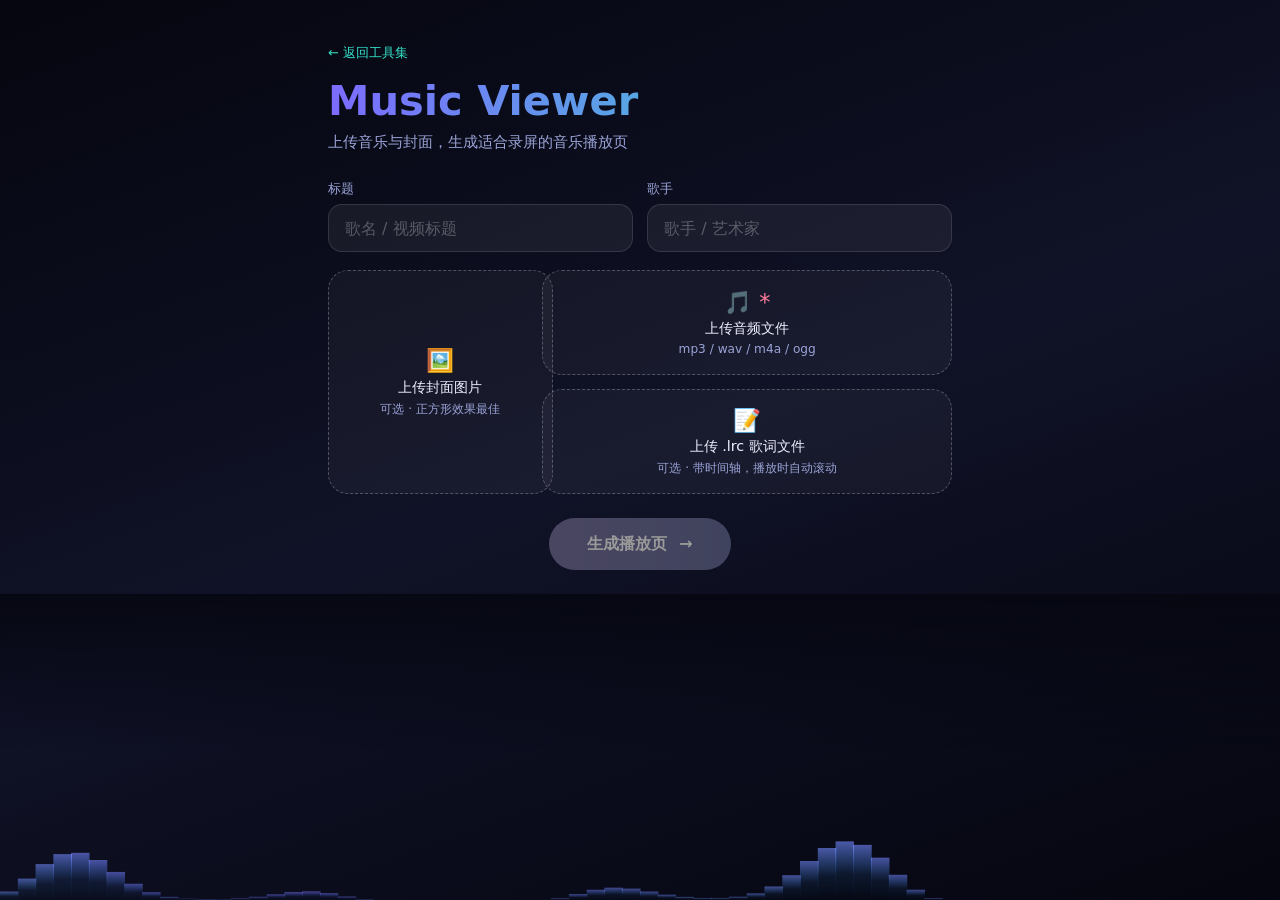
==== music-viewer/index.html @ 3f21be1d "feat: init static tool collection with music viewer player - Add README for pure-frontend tools proj" ====
<!DOCTYPE html>
<html lang="zh-CN">
<head>
<meta charset="UTF-8">
<meta name="viewport" content="width=device-width, initial-scale=1, viewport-fit=cover">
<meta name="theme-color" content="#05060f">
<title>Music Viewer · 音乐可视播放器</title>
<link rel="icon" href="data:image/svg+xml,<svg xmlns='http://www.w3.org/2000/svg' viewBox='0 0 100 100'><circle cx='50' cy='50' r='46' fill='%23131313'/><circle cx='50' cy='50' r='20' fill='%237c6bff'/><text x='50' y='62' font-size='34' text-anchor='middle' fill='white'>♪</text></svg>">
<link rel="stylesheet" href="style.css">
</head>
<body>

  <section id="setupView" class="view active">
    <canvas id="auroraSetup" class="aurora" aria-hidden="true"></canvas>

    <div class="view-body">
      <header class="view-header">
        <p class="crumb"><a href="../index.html">← 返回工具集</a></p>
        <h1>Music Viewer</h1>
        <p class="sub">上传音乐与封面，生成适合录屏的音乐播放页</p>
      </header>

      <form id="setupForm" class="setup-form" novalidate>
        <div class="field-grid">
          <label class="field required">
            <span class="field-label">标题</span>
            <input id="titleInput" type="text" placeholder="歌名 / 视频标题" autocomplete="off" spellcheck="false">
          </label>
          <label class="field required">
            <span class="field-label">歌手</span>
            <input id="artistInput" type="text" placeholder="歌手 / 艺术家" autocomplete="off" spellcheck="false">
          </label>
        </div>

        <div class="upload-grid">
          <button type="button" id="coverBtn" class="dropzone cover-zone">
            <img id="coverPreview" alt="">
            <span class="dz-hint">
              <span class="dz-ico">🖼️</span>
              <span>上传封面图片</span>
              <span class="dz-opt">可选 · 正方形效果最佳</span>
            </span>
          </button>

          <div class="file-stack">
            <button type="button" id="audioBtn" class="dropzone required-zone">
              <span id="audioLabel" class="dz-hint">
                <span class="dz-ico">🎵</span>
                <span>上传音频文件</span>
                <span class="dz-opt">mp3 / wav / m4a / ogg</span>
              </span>
            </button>
            <button type="button" id="lrcBtn" class="dropzone">
              <span id="lrcLabel" class="dz-hint">
                <span class="dz-ico">📝</span>
                <span>上传 .lrc 歌词文件</span>
                <span class="dz-opt">可选 · 带时间轴，播放时自动滚动</span>
              </span>
            </button>
          </div>
        </div>

        <div class="actions">
          <button type="submit" id="startBtn" class="primary" disabled>
            生成播放页 <span class="arr">→</span>
          </button>
        </div>
      </form>
    </div>

    <input type="file" id="fileCover" accept="image/*" hidden>
    <input type="file" id="fileAudio" accept="audio/*,.mp3,.wav,.m4a,.ogg,.flac" hidden>
    <input type="file" id="fileLrc" accept=".lrc,.txt,text/plain" hidden>
  </section>

  <section id="playerView" class="view">
    <canvas id="auroraCanvas" class="aurora" aria-hidden="true"></canvas>

    <div class="player">
      <div class="player-main">
        <div class="art-panel">
          <div class="disc">
            <div class="disc-rotor">
              <div class="disc-vinyl"></div>
              <div class="disc-label">
                <img id="discCover" alt="album cover">
              </div>
              <div class="disc-hole"></div>
            </div>
            <div class="disc-shine"></div>
          </div>
          <div class="meta">
            <h2 id="displayTitle">歌曲标题</h2>
            <p id="displayArtist">歌手</p>
          </div>
        </div>

        <div class="lyrics-wrap">
          <div class="lyrics-glow"></div>
          <div class="lyrics-scroller" id="lyricsScroller"></div>
        </div>
      </div>

      <div class="controls">
        <div class="timeline-row">
          <span id="timeCur" class="t">0:00</span>
          <input type="range" id="seek" min="0" max="1000" value="0" step="1" aria-label="进度">
          <span id="timeDur" class="t">0:00</span>
        </div>
        <div class="controls-mid">
        <div class="controls-left">
          <button type="button" id="btnEdit" class="cbtn" title="返回编辑">
            <svg viewBox="0 0 24 24"><path d="M3 17.25V21h3.75L17.81 9.94l-3.75-3.75L3 17.25zM20.71 7.04a1 1 0 0 0 0-1.41l-2.34-2.34a1 1 0 0 0-1.41 0l-1.83 1.83 3.75 3.75 1.83-1.83z"/></svg>
          </button>
          <button type="button" id="btnRepeat" class="cbtn" title="循环播放">
            <svg viewBox="0 0 24 24"><path d="M7 7h10v3l4-4-4-4v3H5v6h2V7zm10 10H7v-3l-4 4 4 4v-3h12v-6h-2v4z"/></svg>
          </button>
        </div>

        <button type="button" id="btnPlay" class="play-btn" aria-label="播放/暂停">
          <svg class="ico-play" viewBox="0 0 24 24"><path d="M8 5v14l11-7z"/></svg>
          <svg class="ico-pause" viewBox="0 0 24 24"><path d="M6 19h4V5H6v14zm8-14v14h4V5h-4z"/></svg>
        </button>

        <div class="controls-right">
          <div class="vol">
            <svg viewBox="0 0 24 24"><path d="M3 9v6h4l5 5V4L7 9H3zm13.5 3a4.5 4.5 0 0 0-2.5-4v8a4.5 4.5 0 0 0 2.5-4z"/></svg>
            <input type="range" id="volume" min="0" max="1" step="0.01" value="0.85" aria-label="音量">
          </div>
          <button type="button" id="btnFull" class="cbtn" title="全屏">
            <svg class="ico-in" viewBox="0 0 24 24"><path d="M7 14H5v5h5v-2H7v-3zm-2-4h2V7h3V5H5v5zm12 7h-3v2h5v-5h-2v3zM14 5v2h3v3h2V5h-5z"/></svg>
            <svg class="ico-out" viewBox="0 0 24 24"><path d="M5 16h3v3h2v-5H5v2zm3-8H5v2h5V5H8v3zm6 11h2v-3h3v-2h-5v5zm2-11V5h-2v5h5V8h-3z"/></svg>
          </button>
        </div>
        </div>
      </div>
    </div>
  </section>

  <audio id="audioEl" preload="metadata"></audio>

  <script src="app.js"></script>
</body>
</html>
---- music-viewer/style.css ----
:root {
  --bg-0: #05060f;
  --bg-1: #101227;
  --text: #eef1ff;
  --text-dim: #9aa3d6;
  --accent: #7c6bff;
  --accent-2: #34e0c8;
  --glass: rgba(18, 20, 40, .55);
  --glass-border: rgba(255, 255, 255, .12);
  --radius-lg: 20px;
  --radius-md: 14px;
  --ease: cubic-bezier(.22, .8, .32, 1);
}

* { box-sizing: border-box; margin: 0; padding: 0; }

html, body { height: 100%; }

body {
  font-family: system-ui, -apple-system, "Segoe UI", "PingFang SC",
    "Microsoft YaHei", sans-serif;
  background: linear-gradient(160deg, var(--bg-0), var(--bg-1), var(--bg-0));
  color: var(--text);
  overflow: hidden;
  -webkit-tap-highlight-color: transparent;
}

button { font: inherit; color: inherit; background: none; border: none;
          cursor: pointer; }
input { font: inherit; color: inherit; }

/* ---------- views ---------- */
.view { position: fixed; inset: 0; display: none; background:
  linear-gradient(160deg, var(--bg-0), var(--bg-1), var(--bg-0)); }
.view.active { display: flex; flex-direction: column; }

/* ---------- aurora ---------- */
.aurora {
  position: absolute; left: 0; right: 0; bottom: 0;
  height: clamp(26vh, 34vh, 46vh);
  width: 100%;
  pointer-events: none;
  z-index: 0;
}

/* =========================================================
   SETUP VIEW
   ========================================================= */
.view-body {
  position: relative; z-index: 1;
  flex: 1; min-height: 0;
  overflow-y: auto;
  width: 100%;
  max-width: 720px;
  margin: 0 auto;
  padding: clamp(1.5rem, 5vh, 3.5rem) clamp(1.1rem, 5vw, 3rem) clamp(26vh, 34vh, 46vh);
}

.view-header { margin-bottom: clamp(1.2rem, 3vh, 2rem); }
.crumb { font-size: .8rem; margin-bottom: .9rem; }
.crumb a { color: var(--accent-2); text-decoration: none; }
.view-header h1 { font-size: clamp(1.8rem, 5vw, 2.6rem); font-weight: 800;
  background: linear-gradient(90deg, var(--accent), var(--accent-2));
  -webkit-background-clip: text; background-clip: text; -webkit-text-fill-color: transparent; }
.view-header .sub { margin-top: .4rem; color: var(--text-dim); font-size: .95rem; }

.setup-form { display: flex; flex-direction: column; gap: 1.1rem; }

.field-grid { display: grid; grid-template-columns: 1fr 1fr; gap: .9rem; }
.field { display: flex; flex-direction: column; gap: .4rem; }
.field-label { font-size: .82rem; color: var(--text-dim); }
.field-label.required::after, .required-zone .dz-ico::after { content: " *"; color: #ff7b9c; }
.field input {
  padding: .85em 1em;
  border-radius: var(--radius-md);
  border: 1px solid var(--glass-border);
  background: rgba(255, 255, 255, .06);
  outline: none;
  transition: border-color .2s, box-shadow .2s, background .2s;
}
.field input:focus { border-color: var(--accent);
  box-shadow: 0 0 0 3px rgba(124, 107, 255, .25); background: rgba(255,255,255,.09); }
.field input::placeholder { color: rgba(255, 255, 255, .28); }

.upload-grid { display: grid; grid-template-columns: 200px 1fr; gap: .9rem; align-items: stretch; }
.file-stack { display: flex; flex-direction: column; gap: .9rem; }

.dropzone {
  position: relative;
  display: flex; align-items: center; justify-content: center;
  text-align: center;
  border: 1.5px dashed rgba(255, 255, 255, .25);
  border-radius: var(--radius-lg);
  background: rgba(255, 255, 255, .04);
  transition: border-color .2s, background .2s, transform .15s;
  overflow: hidden;
}
.dropzone:hover { border-color: var(--accent); background: rgba(255, 255, 255, .08); }
.dropzone:active { transform: scale(.99); }
.dropzone.done { border-style: solid; border-color: rgba(52, 224, 200, .55); }

.cover-zone { aspect-ratio: 1; border-radius: var(--radius-lg); padding: .5rem; }
.cover-zone img { width: 100%; height: 100%; object-fit: cover; border-radius: var(--radius-md); display: none; }
.cover-zone .dz-hint { position: absolute; inset: 0; display: flex;
  flex-direction: column; align-items: center; justify-content: center; gap: .25rem; }
.cover-zone.done .dz-hint { display: none; }
.cover-zone.done img { display: block; }

.file-stack .dropzone { padding: 1.1rem 1rem; flex: 1; }
.dz-hint { display: flex; flex-direction: column; gap: .2rem; font-size: .9rem;
  pointer-events: none; }
.dz-ico { font-size: 1.4rem; }
.dz-opt { font-size: .76rem; color: var(--text-dim); }
.dropzone.done .dz-ico { display: none; }

.actions { display: flex; justify-content: center; margin-top: .4rem; }
.primary {
  padding: .95em 2.4em;
  border-radius: 999px;
  background: linear-gradient(90deg, var(--accent), #5a6bff);
  color: #fff; font-weight: 700; font-size: 1rem;
  box-shadow: 0 8px 28px rgba(124, 107, 255, .4);
  transition: transform .15s, box-shadow .2s, filter .2s;
}
.primary:hover:not(:disabled) { transform: translateY(-2px);
  box-shadow: 0 12px 34px rgba(124, 107, 255, .55); }
.primary:active:not(:disabled) { transform: translateY(0); }
.primary:disabled { filter: grayscale(.7) brightness(.6); cursor: not-allowed; box-shadow: none; }
.primary .arr { margin-left: .4em; }

/* =========================================================
   PLAYER VIEW
   ========================================================= */
.player {
  position: relative; z-index: 2;
  flex: 1; min-height: 0;
  display: flex; flex-direction: column;
}

.player-main {
  flex: 1; min-height: 0;
  display: flex; align-items: center; justify-content: center;
  gap: clamp(1.2rem, 4vw, 3.5rem);
  padding: clamp(.9rem, 3vh, 2rem) clamp(1rem, 5vw, 4rem) 1rem;
}

/* ----- disc ----- */
.art-panel {
  display: flex; flex-direction: column-reverse; align-items: center; gap: 1rem;
  flex-shrink: 0;
}
.disc {
  --s: min(36vh, 52vw, 330px);
  width: var(--s); height: var(--s);
  position: relative; border-radius: 50%;
  filter: drop-shadow(0 18px 40px rgba(0, 0, 0, .55));
}
.disc-rotor {
  position: absolute; inset: 0; border-radius: 50%;
  animation: spin 18s linear infinite;
  animation-play-state: paused;
  display: flex; align-items: center; justify-content: center;
}
.disc.playing .disc-rotor { animation-play-state: running; }
@keyframes spin { to { transform: rotate(360deg); } }

.disc-vinyl {
  position: absolute; inset: 0; border-radius: 50%;
  background:
    repeating-radial-gradient(circle at center,
      #0b0b10 0 2px, #16161f 2px 4px);
  box-shadow: inset 0 0 24px rgba(0, 0, 0, .9), inset 0 0 4px rgba(255,255,255,.06);
}
.disc-label {
  position: relative;
  width: 52%; height: 52%; border-radius: 50%;
  background:
    radial-gradient(circle at 32% 28%, #6a5cff, #2b2a48 70%);
  box-shadow: inset 0 0 0 2px rgba(255, 255, 255, .15),
    inset 0 0 18px rgba(0, 0, 0, .5);
  display: flex; align-items: center; justify-content: center;
  font-size: calc(var(--s) * .13);
  color: rgba(255,255,255,.9);
}
.disc-label::before { content: "♪"; }
.disc-label img {
  position: absolute; inset: 0; width: 100%; height: 100%;
  object-fit: cover; border-radius: 50%; display: none;
}
.disc-label.has-cover::before { display: none; }
.disc-label.has-cover img { display: block; }
.disc-hole {
  position: absolute; width: 9%; height: 9%; border-radius: 50%;
  background: radial-gradient(circle, #000, #2a2a32 70%);
  z-index: 2;
}
.disc-shine {
  position: absolute; inset: 0; border-radius: 50%;
  background: conic-gradient(from 210deg,
    rgba(255,255,255,.14), transparent 25%, transparent 50%,
    rgba(255,255,255,.06) 70%, transparent 90%);
  pointer-events: none; mix-blend-mode: screen;
}
.meta { text-align: center; min-width: 0; }
.meta h2 {
  font-size: clamp(1.25rem, 3.4vw, 1.8rem); font-weight: 700;
  text-shadow: 0 2px 18px rgba(0,0,0,.6);
  max-width: 60vw; overflow: hidden; text-overflow: ellipsis; white-space: nowrap;
}
.meta p { margin-top: .25rem; color: var(--text-dim); font-size: clamp(.85rem, 2.4vw, 1rem);
  max-width: 60vw; overflow: hidden; text-overflow: ellipsis; white-space: nowrap; }

/* ----- lyrics ----- */
.lyrics-wrap {
  position: relative;
  flex: 1 1 auto; min-width: 0;
  width: min(46ch, 100%);
  height: min(52vh, 30rem);
  overflow: hidden;
  background: var(--glass);
  border: 1px solid var(--glass-border);
  border-radius: var(--radius-lg);
  backdrop-filter: blur(14px);
  -webkit-backdrop-filter: blur(14px);
  box-shadow: 0 14px 40px rgba(0, 0, 0, .35);
  padding: 0 .6rem;
}
.lyrics-glow {
  position: absolute; inset: 0; pointer-events: none; z-index: 1;
  background:
    radial-gradient(120% 60% at 50% 50%, transparent 40%, rgba(5,6,15,.55) 100%);
}
.lyrics-scroller {
  position: absolute; inset: 0;
  overflow: hidden;
  will-change: transform;
  transition: transform .5s var(--ease);
  display: flex; flex-direction: column;
  padding: 0 .4rem;
}
.lyric-line {
  padding: .4em .3em;
  line-height: 1.5;
  font-size: clamp(.95rem, 2.2vmin, 1.12rem);
  color: rgba(255, 255, 255, .45);
  text-align: center;
  transition: color .35s, opacity .35s, transform .35s;
  transform: scale(.94);
  opacity: .55;
}
.lyric-line.pass { color: rgba(255, 255, 255, .78); opacity: .9; transform: scale(.98); }
.lyric-line.active {
  color: #fff; opacity: 1; transform: scale(1.06);
  font-weight: 600;
  text-shadow: 0 0 22px rgba(124, 107, 255, .85);
}
.lyric-placeholder { color: var(--text-dim); text-align: center; margin-top: 3rem; font-size: .95rem; }

/* ----- controls ----- */
.controls {
  position: relative;
  z-index: 3;
  display: flex; flex-direction: column; gap: .5rem;
  padding: .8rem clamp(1rem, 4vw, 2.5rem) calc(.9rem + env(safe-area-inset-bottom));
  background: linear-gradient(180deg, rgba(10, 11, 24, .55), rgba(10, 11, 24, .85));
  backdrop-filter: blur(14px);
  -webkit-backdrop-filter: blur(14px);
  border-top: 1px solid var(--glass-border);
  transition: opacity .4s, transform .4s;
}
.player.controls-hidden .controls { opacity: 0; transform: translateY(100%); pointer-events: none; }
.player.controls-hidden .meta { opacity: 0; }
.player.controls-hidden { cursor: none; }
.meta { transition: opacity .4s; }

.timeline-row { display: flex; align-items: center; gap: .7rem; }
.t { font-size: .8rem; color: var(--text-dim); font-variant-numeric: tabular-nums; min-width: 3.2ch; }
.t:last-child { text-align: right; }

.controls-mid { display: flex; align-items: center; justify-content: space-between; gap: 1rem; }
.controls-left, .controls-right { display: flex; align-items: center; gap: .4rem; flex: 1; }
.controls-right { justify-content: flex-end; }

.cbtn {
  width: 42px; height: 42px; border-radius: 50%;
  display: flex; align-items: center; justify-content: center;
  color: rgba(255, 255, 255, .8);
  transition: background .2s, transform .15s;
}
.cbtn:hover { background: rgba(255, 255, 255, .1); }
.cbtn:active { transform: scale(.92); }
.cbtn svg { width: 20px; height: 20px; fill: currentColor; }
.cbtn .ico-out { display: none; }
.cbtn.on { color: var(--accent-2); }
body.fullscreen .cbtn .ico-in { display: none; }
body.fullscreen .cbtn .ico-out { display: block; }

.play-btn {
  width: clamp(52px, 9vmin, 64px); height: clamp(52px, 9vmin, 64px);
  border-radius: 50%; flex-shrink: 0;
  display: flex; align-items: center; justify-content: center;
  background: linear-gradient(135deg, var(--accent), var(--accent-2));
  box-shadow: 0 6px 24px rgba(124, 107, 255, .55), inset 0 1px 0 rgba(255,255,255,.35);
  transition: transform .15s;
}
.play-btn:hover { transform: scale(1.06); }
.play-btn:active { transform: scale(.95); }
.play-btn svg { width: 46%; height: 46%; fill: #fff; }
.ico-play { margin-left: 6%; }
.ico-pause { display: none; }
body.playing .ico-play { display: none; }
body.playing .ico-pause { display: block; }

.vol { display: flex; align-items: center; gap: .5rem; }
.vol svg { width: 18px; height: 18px; fill: rgba(255, 255, 255, .7); flex-shrink: 0; }

input[type="range"] {
  -webkit-appearance: none; appearance: none;
  background: transparent; cursor: pointer;
  --fill: 0%;
}
input[type="range"]::-webkit-slider-runnable-track {
  height: 5px; border-radius: 99px;
  background:
    linear-gradient(90deg, var(--accent-2) 0 var(--fill), rgba(255,255,255,.18) var(--fill) 100%);
}
input[type="range"]::-moz-range-track {
  height: 5px; border-radius: 99px;
  background: rgba(255, 255, 255, .18);
}
input[type="range"]::-moz-range-progress {
  height: 5px; border-radius: 99px;
  background: linear-gradient(90deg, var(--accent-2), var(--accent));
}
input[type="range"]::-webkit-slider-thumb {
  -webkit-appearance: none; appearance: none;
  width: 14px; height: 14px; border-radius: 50%;
  background: #fff; margin-top: -4.5px;
  box-shadow: 0 0 0 3px rgba(124, 107, 255, .45), 0 2px 6px rgba(0,0,0,.4);
}
input[type="range"]::-moz-range-thumb {
  width: 14px; height: 14px; border: none; border-radius: 50%;
  background: #fff;
  box-shadow: 0 0 0 3px rgba(124, 107, 255, .45), 0 2px 6px rgba(0,0,0,.4);
}
#seek { flex: 1; }
#volume { width: min(120px, 24vw); }

/* =========================================================
   RESPONSIVE (mobile-first adjustments)
   ========================================================= */
@media (max-width: 760px) {
  .field-grid { grid-template-columns: 1fr; }
  .upload-grid { grid-template-columns: 1fr; }
  .cover-zone { width: min(72vw, 260px); justify-self: center; }

  .player-main {
    flex-direction: column;
    justify-content: flex-start;
    gap: .85rem;
    padding: 1rem .9rem .5rem;
  }
  .art-panel {
    flex-direction: row; align-items: center; justify-content: center;
    gap: 1rem; width: 100%;
  }
  .disc { --s: min(28vh, 46vw, 210px); }
  .meta { text-align: left; flex: 1; min-width: 0; }
  .meta h2 { max-width: 100%; font-size: clamp(1rem, 4.6vw, 1.25rem); }
  .meta p { max-width: 100%; font-size: .86rem; }

  .lyrics-wrap {
    flex: 1; min-height: 0;
    width: 100%; height: auto;
  }
  .lyric-line { font-size: .95rem; }

  .controls {
    position: fixed;
    left: .65rem; right: .65rem;
    bottom: calc(.65rem + env(safe-area-inset-bottom));
    border-radius: var(--radius-md);
    border: 1px solid var(--glass-border);
    box-shadow: 0 10px 30px rgba(0, 0, 0, .45);
    padding: .55rem .7rem calc(.55rem + env(safe-area-inset-bottom, 0px));
    z-index: 10;
  }
  .player.controls-hidden .controls { transform: translateY(160%); }

  .controls-mid { gap: .4rem; }
  .controls-left, .controls-right { flex: 0 1 auto; }
  .controls-right { gap: .1rem; }
  .vol { display: none; }
  .cbtn { width: 40px; height: 40px; }
}

@media (hover: none) and (pointer: coarse) {
  .lyrics-scroller { transition: none; }
}

@media (prefers-reduced-motion: reduce) {
  * { animation-duration: .001s !important; }
}
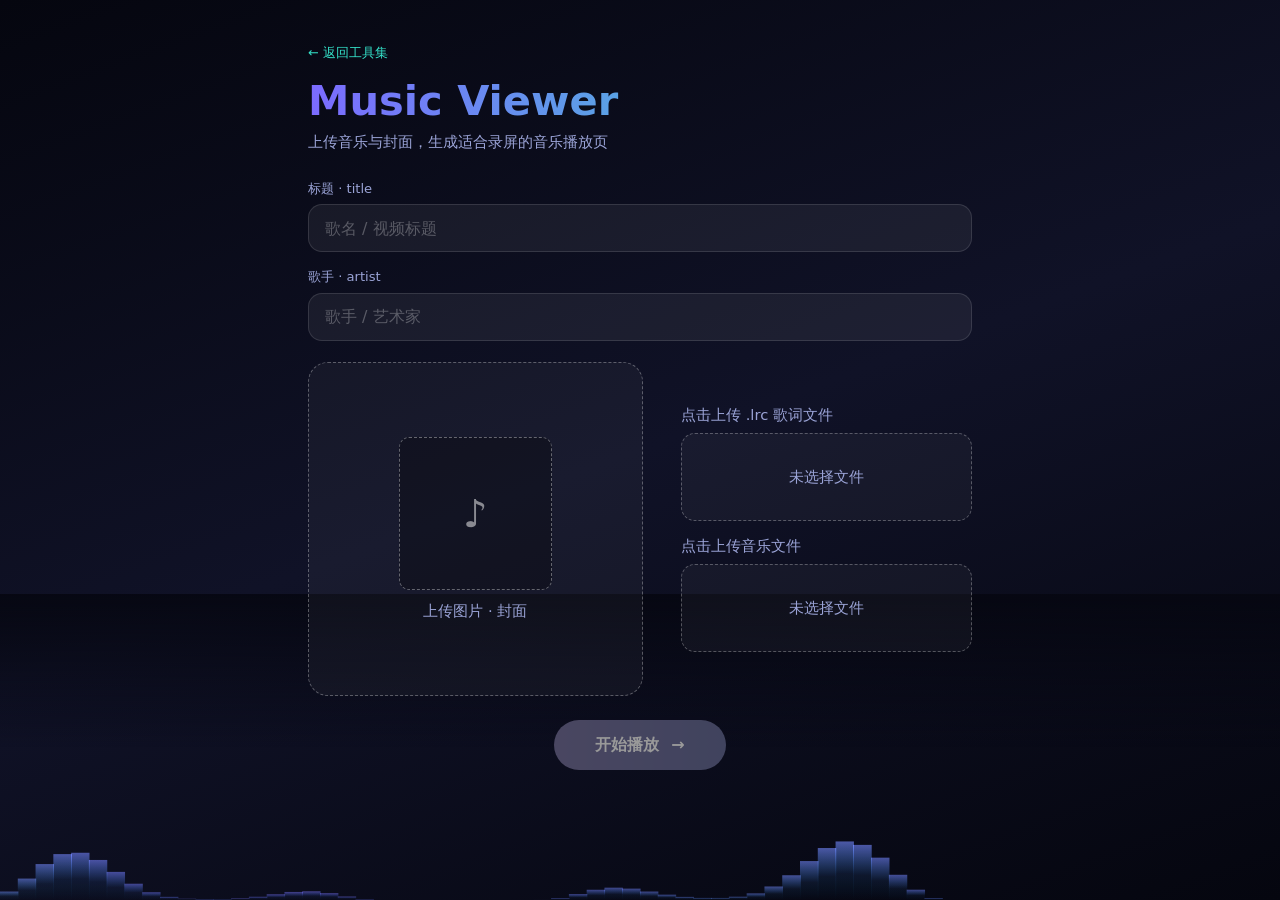
==== commit 062accde: "refactor: follow layout doc strictly, drop all playback controls - Setup page (PC): title & artist i" ====
--- a/music-viewer/index.html
+++ b/music-viewer/index.html
@@ -5,7 +5,7 @@
 <meta name="viewport" content="width=device-width, initial-scale=1, viewport-fit=cover">
 <meta name="theme-color" content="#05060f">
 <title>Music Viewer · 音乐可视播放器</title>
-<link rel="icon" href="data:image/svg+xml,<svg xmlns='http://www.w3.org/2000/svg' viewBox='0 0 100 100'><circle cx='50' cy='50' r='46' fill='%23131313'/><circle cx='50' cy='50' r='20' fill='%237c6bff'/><text x='50' y='62' font-size='34' text-anchor='middle' fill='white'>♪</text></svg>">
+<link rel="icon" href="data:image/svg+xml,<svg xmlns='http://www.w3.org/2000/svg' viewBox='0 0 100 100'><rect x='4' y='4' width='92' height='92' rx='10' fill='%2313131b'/><text x='50' y='66' font-size='54' text-anchor='middle' fill='%237c6bff'>♪</text></svg>">
 <link rel="stylesheet" href="style.css">
 </head>
 <body>
@@ -21,48 +21,43 @@
       </header>
 
       <form id="setupForm" class="setup-form" novalidate>
-        <div class="field-grid">
-          <label class="field required">
-            <span class="field-label">标题</span>
-            <input id="titleInput" type="text" placeholder="歌名 / 视频标题" autocomplete="off" spellcheck="false">
-          </label>
-          <label class="field required">
-            <span class="field-label">歌手</span>
-            <input id="artistInput" type="text" placeholder="歌手 / 艺术家" autocomplete="off" spellcheck="false">
-          </label>
-        </div>
+        <label class="field required">
+          <span class="field-label">标题 · title</span>
+          <input id="titleInput" type="text" placeholder="歌名 / 视频标题" autocomplete="off" spellcheck="false">
+        </label>
+        <label class="field required">
+          <span class="field-label">歌手 · artist</span>
+          <input id="artistInput" type="text" placeholder="歌手 / 艺术家" autocomplete="off" spellcheck="false">
+        </label>
 
-        <div class="upload-grid">
+        <div class="upload-row">
           <button type="button" id="coverBtn" class="dropzone cover-zone">
-            <img id="coverPreview" alt="">
-            <span class="dz-hint">
-              <span class="dz-ico">🖼️</span>
-              <span>上传封面图片</span>
-              <span class="dz-opt">可选 · 正方形效果最佳</span>
+            <span class="cover-thumb">
+              <img id="coverPreview" alt="">
+              <span class="cover-note">♪</span>
             </span>
+            <span class="dz-hint">上传图片 · 封面</span>
           </button>
 
-          <div class="file-stack">
-            <button type="button" id="audioBtn" class="dropzone required-zone">
-              <span id="audioLabel" class="dz-hint">
-                <span class="dz-ico">🎵</span>
-                <span>上传音频文件</span>
-                <span class="dz-opt">mp3 / wav / m4a / ogg</span>
-              </span>
-            </button>
-            <button type="button" id="lrcBtn" class="dropzone">
-              <span id="lrcLabel" class="dz-hint">
-                <span class="dz-ico">📝</span>
-                <span>上传 .lrc 歌词文件</span>
-                <span class="dz-opt">可选 · 带时间轴，播放时自动滚动</span>
-              </span>
-            </button>
+          <div class="side-uploads">
+            <div class="upload-item">
+              <span class="file-label">点击上传 .lrc 歌词文件</span>
+              <button type="button" id="lrcBtn" class="dropzone file-box">
+                <span id="lrcLabel" class="dz-hint">未选择文件</span>
+              </button>
+            </div>
+            <div class="upload-item">
+              <span class="file-label">点击上传音乐文件</span>
+              <button type="button" id="audioBtn" class="dropzone file-box">
+                <span id="audioLabel" class="dz-hint">未选择文件</span>
+              </button>
+            </div>
           </div>
         </div>
 
         <div class="actions">
           <button type="submit" id="startBtn" class="primary" disabled>
-            生成播放页 <span class="arr">→</span>
+            开始播放 <span class="arr">→</span>
           </button>
         </div>
       </form>
@@ -78,20 +73,14 @@
 
     <div class="player">
       <div class="player-main">
-        <div class="art-panel">
-          <div class="disc">
-            <div class="disc-rotor">
-              <div class="disc-vinyl"></div>
-              <div class="disc-label">
-                <img id="discCover" alt="album cover">
-              </div>
-              <div class="disc-hole"></div>
-            </div>
-            <div class="disc-shine"></div>
-          </div>
+        <div class="art-stack">
           <div class="meta">
             <h2 id="displayTitle">歌曲标题</h2>
             <p id="displayArtist">歌手</p>
+          </div>
+          <div class="cover-frame" id="coverFrame">
+            <img id="coverImg" alt="album cover">
+            <span class="cf-note">♪</span>
           </div>
         </div>
 
@@ -100,41 +89,9 @@
           <div class="lyrics-scroller" id="lyricsScroller"></div>
         </div>
       </div>
+    </div>
 
-      <div class="controls">
-        <div class="timeline-row">
-          <span id="timeCur" class="t">0:00</span>
-          <input type="range" id="seek" min="0" max="1000" value="0" step="1" aria-label="进度">
-          <span id="timeDur" class="t">0:00</span>
-        </div>
-        <div class="controls-mid">
-        <div class="controls-left">
-          <button type="button" id="btnEdit" class="cbtn" title="返回编辑">
-            <svg viewBox="0 0 24 24"><path d="M3 17.25V21h3.75L17.81 9.94l-3.75-3.75L3 17.25zM20.71 7.04a1 1 0 0 0 0-1.41l-2.34-2.34a1 1 0 0 0-1.41 0l-1.83 1.83 3.75 3.75 1.83-1.83z"/></svg>
-          </button>
-          <button type="button" id="btnRepeat" class="cbtn" title="循环播放">
-            <svg viewBox="0 0 24 24"><path d="M7 7h10v3l4-4-4-4v3H5v6h2V7zm10 10H7v-3l-4 4 4 4v-3h12v-6h-2v4z"/></svg>
-          </button>
-        </div>
-
-        <button type="button" id="btnPlay" class="play-btn" aria-label="播放/暂停">
-          <svg class="ico-play" viewBox="0 0 24 24"><path d="M8 5v14l11-7z"/></svg>
-          <svg class="ico-pause" viewBox="0 0 24 24"><path d="M6 19h4V5H6v14zm8-14v14h4V5h-4z"/></svg>
-        </button>
-
-        <div class="controls-right">
-          <div class="vol">
-            <svg viewBox="0 0 24 24"><path d="M3 9v6h4l5 5V4L7 9H3zm13.5 3a4.5 4.5 0 0 0-2.5-4v8a4.5 4.5 0 0 0 2.5-4z"/></svg>
-            <input type="range" id="volume" min="0" max="1" step="0.01" value="0.85" aria-label="音量">
-          </div>
-          <button type="button" id="btnFull" class="cbtn" title="全屏">
-            <svg class="ico-in" viewBox="0 0 24 24"><path d="M7 14H5v5h5v-2H7v-3zm-2-4h2V7h3V5H5v5zm12 7h-3v2h5v-5h-2v3zM14 5v2h3v3h2V5h-5z"/></svg>
-            <svg class="ico-out" viewBox="0 0 24 24"><path d="M5 16h3v3h2v-5H5v2zm3-8H5v2h5V5H8v3zm6 11h2v-3h3v-2h-5v5zm2-11V5h-2v5h5V8h-3z"/></svg>
-          </button>
-        </div>
-        </div>
-      </div>
-    </div>
+    <div class="click-hint" id="clickHint">点击任意处 播放 / 暂停</div>
   </section>
 
   <audio id="audioEl" preload="metadata"></audio>
--- a/music-viewer/style.css
+++ b/music-viewer/style.css
@@ -29,12 +29,10 @@
           cursor: pointer; }
 input { font: inherit; color: inherit; }
 
-/* ---------- views ---------- */
 .view { position: fixed; inset: 0; display: none; background:
   linear-gradient(160deg, var(--bg-0), var(--bg-1), var(--bg-0)); }
 .view.active { display: flex; flex-direction: column; }
 
-/* ---------- aurora ---------- */
 .aurora {
   position: absolute; left: 0; right: 0; bottom: 0;
   height: clamp(26vh, 34vh, 46vh);
@@ -51,7 +49,7 @@
   flex: 1; min-height: 0;
   overflow-y: auto;
   width: 100%;
-  max-width: 720px;
+  max-width: 760px;
   margin: 0 auto;
   padding: clamp(1.5rem, 5vh, 3.5rem) clamp(1.1rem, 5vw, 3rem) clamp(26vh, 34vh, 46vh);
 }
@@ -64,12 +62,11 @@
   -webkit-background-clip: text; background-clip: text; -webkit-text-fill-color: transparent; }
 .view-header .sub { margin-top: .4rem; color: var(--text-dim); font-size: .95rem; }
 
-.setup-form { display: flex; flex-direction: column; gap: 1.1rem; }
-
-.field-grid { display: grid; grid-template-columns: 1fr 1fr; gap: .9rem; }
+.setup-form { display: flex; flex-direction: column; gap: 1rem; }
+
 .field { display: flex; flex-direction: column; gap: .4rem; }
 .field-label { font-size: .82rem; color: var(--text-dim); }
-.field-label.required::after, .required-zone .dz-ico::after { content: " *"; color: #ff7b9c; }
+.field-label.required::after { content: " *"; color: #ff7b9c; }
 .field input {
   padding: .85em 1em;
   border-radius: var(--radius-md);
@@ -82,40 +79,63 @@
   box-shadow: 0 0 0 3px rgba(124, 107, 255, .25); background: rgba(255,255,255,.09); }
 .field input::placeholder { color: rgba(255, 255, 255, .28); }
 
-.upload-grid { display: grid; grid-template-columns: 200px 1fr; gap: .9rem; align-items: stretch; }
-.file-stack { display: flex; flex-direction: column; gap: .9rem; }
-
-.dropzone {
-  position: relative;
-  display: flex; align-items: center; justify-content: center;
-  text-align: center;
-  border: 1.5px dashed rgba(255, 255, 255, .25);
+.upload-row {
+  display: grid;
+  grid-template-columns: minmax(210px, 1.15fr) 1fr;
+  gap: clamp(1.5rem, 3vw, 2.6rem);
+  margin-top: .3rem;
+}
+
+.cover-zone {
+  aspect-ratio: 1;
+  width: 100%;
+  border: 1.5px dashed rgba(255, 255, 255, .3);
   border-radius: var(--radius-lg);
   background: rgba(255, 255, 255, .04);
-  transition: border-color .2s, background .2s, transform .15s;
-  overflow: hidden;
-}
-.dropzone:hover { border-color: var(--accent); background: rgba(255, 255, 255, .08); }
-.dropzone:active { transform: scale(.99); }
-.dropzone.done { border-style: solid; border-color: rgba(52, 224, 200, .55); }
-
-.cover-zone { aspect-ratio: 1; border-radius: var(--radius-lg); padding: .5rem; }
-.cover-zone img { width: 100%; height: 100%; object-fit: cover; border-radius: var(--radius-md); display: none; }
-.cover-zone .dz-hint { position: absolute; inset: 0; display: flex;
-  flex-direction: column; align-items: center; justify-content: center; gap: .25rem; }
+  display: flex; flex-direction: column; align-items: center; justify-content: center; gap: .7rem;
+  transition: border-color .2s, background .2s;
+}
+.cover-zone:hover { border-color: var(--accent); background: rgba(255, 255, 255, .07); }
+.cover-zone.done { border-style: solid; border-color: rgba(52, 224, 200, .55); }
+
+.cover-thumb {
+  width: 46%; aspect-ratio: 1;
+  border: 1px dashed rgba(255, 255, 255, .35);
+  border-radius: 10px;
+  display: flex; align-items: center; justify-content: center;
+  overflow: hidden;
+  background: rgba(0, 0, 0, .25);
+}
+.cover-thumb img { display: none; width: 100%; height: 100%; object-fit: cover; }
+.cover-note { font-size: 2.4rem; color: rgba(255, 255, 255, .5); }
+.cover-zone.done .cover-thumb { border: none; }
+.cover-zone.done .cover-note { display: none; }
+.cover-zone.done .cover-thumb img { display: block; }
 .cover-zone.done .dz-hint { display: none; }
-.cover-zone.done img { display: block; }
-
-.file-stack .dropzone { padding: 1.1rem 1rem; flex: 1; }
-.dz-hint { display: flex; flex-direction: column; gap: .2rem; font-size: .9rem;
-  pointer-events: none; }
-.dz-ico { font-size: 1.4rem; }
-.dz-opt { font-size: .76rem; color: var(--text-dim); }
-.dropzone.done .dz-ico { display: none; }
-
-.actions { display: flex; justify-content: center; margin-top: .4rem; }
+
+.dz-hint { font-size: .92rem; color: var(--text-dim); pointer-events: none;
+  word-break: break-all; text-align: center; padding: 0 .4rem; }
+
+.side-uploads { display: flex; flex-direction: column; gap: 1rem; justify-content: center; }
+.upload-item { display: flex; flex-direction: column; gap: .5rem; }
+.file-label { font-size: .92rem; color: var(--text-dim); }
+
+.file-box {
+  min-height: 88px;
+  border: 1.5px dashed rgba(255, 255, 255, .28);
+  border-radius: var(--radius-md);
+  background: rgba(255, 255, 255, .04);
+  display: flex; align-items: center; justify-content: center;
+  padding: .5rem 1rem;
+  transition: border-color .2s, background .2s;
+}
+.file-box:hover { border-color: var(--accent); background: rgba(255, 255, 255, .07); }
+.file-box.done { border-style: solid; border-color: rgba(52, 224, 200, .55); }
+.file-box.done .dz-hint { color: #bffef2; font-weight: 600; }
+
+.actions { display: flex; justify-content: center; margin-top: .5rem; }
 .primary {
-  padding: .95em 2.4em;
+  padding: .9em 2.6em;
   border-radius: 999px;
   background: linear-gradient(90deg, var(--accent), #5a6bff);
   color: #fff; font-weight: 700; font-size: 1rem;
@@ -140,82 +160,48 @@
 .player-main {
   flex: 1; min-height: 0;
   display: flex; align-items: center; justify-content: center;
-  gap: clamp(1.2rem, 4vw, 3.5rem);
-  padding: clamp(.9rem, 3vh, 2rem) clamp(1rem, 5vw, 4rem) 1rem;
-}
-
-/* ----- disc ----- */
-.art-panel {
-  display: flex; flex-direction: column-reverse; align-items: center; gap: 1rem;
+  gap: clamp(1.5rem, 5vw, 4rem);
+  padding: clamp(1rem, 4vh, 2.5rem) clamp(1rem, 5vw, 4rem) 1.5rem;
+}
+
+.art-stack {
+  display: flex; flex-direction: column; align-items: flex-start;
+  gap: clamp(.8rem, 2vh, 1.4rem);
   flex-shrink: 0;
 }
-.disc {
-  --s: min(36vh, 52vw, 330px);
+
+.meta { text-align: left; min-width: 0; }
+.meta h2 {
+  font-size: clamp(1.5rem, 4vw, 2.2rem); font-weight: 800; line-height: 1.2;
+  text-shadow: 0 2px 20px rgba(0, 0, 0, .6);
+  max-width: 60vw; overflow: hidden; text-overflow: ellipsis; white-space: nowrap;
+}
+.meta p { margin-top: .2rem; color: var(--text-dim); font-size: clamp(.95rem, 2.6vw, 1.15rem);
+  max-width: 60vw; overflow: hidden; text-overflow: ellipsis; white-space: nowrap; }
+
+.cover-frame {
+  --s: min(36vh, 46vw, 340px);
   width: var(--s); height: var(--s);
-  position: relative; border-radius: 50%;
-  filter: drop-shadow(0 18px 40px rgba(0, 0, 0, .55));
-}
-.disc-rotor {
-  position: absolute; inset: 0; border-radius: 50%;
-  animation: spin 18s linear infinite;
-  animation-play-state: paused;
-  display: flex; align-items: center; justify-content: center;
-}
-.disc.playing .disc-rotor { animation-play-state: running; }
-@keyframes spin { to { transform: rotate(360deg); } }
-
-.disc-vinyl {
-  position: absolute; inset: 0; border-radius: 50%;
+  border-radius: calc(var(--radius-lg) + 4px);
+  border: 1px solid rgba(255, 255, 255, .16);
   background:
-    repeating-radial-gradient(circle at center,
-      #0b0b10 0 2px, #16161f 2px 4px);
-  box-shadow: inset 0 0 24px rgba(0, 0, 0, .9), inset 0 0 4px rgba(255,255,255,.06);
-}
-.disc-label {
-  position: relative;
-  width: 52%; height: 52%; border-radius: 50%;
-  background:
-    radial-gradient(circle at 32% 28%, #6a5cff, #2b2a48 70%);
-  box-shadow: inset 0 0 0 2px rgba(255, 255, 255, .15),
-    inset 0 0 18px rgba(0, 0, 0, .5);
-  display: flex; align-items: center; justify-content: center;
-  font-size: calc(var(--s) * .13);
-  color: rgba(255,255,255,.9);
-}
-.disc-label::before { content: "♪"; }
-.disc-label img {
-  position: absolute; inset: 0; width: 100%; height: 100%;
-  object-fit: cover; border-radius: 50%; display: none;
-}
-.disc-label.has-cover::before { display: none; }
-.disc-label.has-cover img { display: block; }
-.disc-hole {
-  position: absolute; width: 9%; height: 9%; border-radius: 50%;
-  background: radial-gradient(circle, #000, #2a2a32 70%);
-  z-index: 2;
-}
-.disc-shine {
-  position: absolute; inset: 0; border-radius: 50%;
-  background: conic-gradient(from 210deg,
-    rgba(255,255,255,.14), transparent 25%, transparent 50%,
-    rgba(255,255,255,.06) 70%, transparent 90%);
-  pointer-events: none; mix-blend-mode: screen;
-}
-.meta { text-align: center; min-width: 0; }
-.meta h2 {
-  font-size: clamp(1.25rem, 3.4vw, 1.8rem); font-weight: 700;
-  text-shadow: 0 2px 18px rgba(0,0,0,.6);
-  max-width: 60vw; overflow: hidden; text-overflow: ellipsis; white-space: nowrap;
-}
-.meta p { margin-top: .25rem; color: var(--text-dim); font-size: clamp(.85rem, 2.4vw, 1rem);
-  max-width: 60vw; overflow: hidden; text-overflow: ellipsis; white-space: nowrap; }
-
-/* ----- lyrics ----- */
+    linear-gradient(135deg, rgba(124, 107, 255, .5), rgba(52, 224, 200, .35)),
+    var(--glass);
+  box-shadow: 0 22px 55px rgba(0, 0, 0, .5);
+  overflow: hidden;
+  display: flex; align-items: center; justify-content: center;
+}
+.cover-frame img { display: none; width: 100%; height: 100%; object-fit: cover; }
+.cf-note { font-size: calc(var(--s) * .32); color: rgba(255, 255, 255, .9);
+  text-shadow: 0 2px 24px rgba(0, 0, 0, .5); }
+.cover-frame.has-cover img { display: block; }
+.cover-frame.has-cover .cf-note { display: none; }
+
 .lyrics-wrap {
   position: relative;
   flex: 1 1 auto; min-width: 0;
   width: min(46ch, 100%);
-  height: min(52vh, 30rem);
+  height: min(54vh, 32rem);
   overflow: hidden;
   background: var(--glass);
   border: 1px solid var(--glass-border);
@@ -228,7 +214,7 @@
 .lyrics-glow {
   position: absolute; inset: 0; pointer-events: none; z-index: 1;
   background:
-    radial-gradient(120% 60% at 50% 50%, transparent 40%, rgba(5,6,15,.55) 100%);
+    radial-gradient(120% 60% at 50% 50%, transparent 40%, rgba(5, 6, 15, .55) 100%);
 }
 .lyrics-scroller {
   position: absolute; inset: 0;
@@ -256,142 +242,50 @@
 }
 .lyric-placeholder { color: var(--text-dim); text-align: center; margin-top: 3rem; font-size: .95rem; }
 
-/* ----- controls ----- */
-.controls {
-  position: relative;
-  z-index: 3;
-  display: flex; flex-direction: column; gap: .5rem;
-  padding: .8rem clamp(1rem, 4vw, 2.5rem) calc(.9rem + env(safe-area-inset-bottom));
-  background: linear-gradient(180deg, rgba(10, 11, 24, .55), rgba(10, 11, 24, .85));
-  backdrop-filter: blur(14px);
-  -webkit-backdrop-filter: blur(14px);
-  border-top: 1px solid var(--glass-border);
-  transition: opacity .4s, transform .4s;
-}
-.player.controls-hidden .controls { opacity: 0; transform: translateY(100%); pointer-events: none; }
-.player.controls-hidden .meta { opacity: 0; }
-.player.controls-hidden { cursor: none; }
-.meta { transition: opacity .4s; }
-
-.timeline-row { display: flex; align-items: center; gap: .7rem; }
-.t { font-size: .8rem; color: var(--text-dim); font-variant-numeric: tabular-nums; min-width: 3.2ch; }
-.t:last-child { text-align: right; }
-
-.controls-mid { display: flex; align-items: center; justify-content: space-between; gap: 1rem; }
-.controls-left, .controls-right { display: flex; align-items: center; gap: .4rem; flex: 1; }
-.controls-right { justify-content: flex-end; }
-
-.cbtn {
-  width: 42px; height: 42px; border-radius: 50%;
-  display: flex; align-items: center; justify-content: center;
-  color: rgba(255, 255, 255, .8);
-  transition: background .2s, transform .15s;
-}
-.cbtn:hover { background: rgba(255, 255, 255, .1); }
-.cbtn:active { transform: scale(.92); }
-.cbtn svg { width: 20px; height: 20px; fill: currentColor; }
-.cbtn .ico-out { display: none; }
-.cbtn.on { color: var(--accent-2); }
-body.fullscreen .cbtn .ico-in { display: none; }
-body.fullscreen .cbtn .ico-out { display: block; }
-
-.play-btn {
-  width: clamp(52px, 9vmin, 64px); height: clamp(52px, 9vmin, 64px);
-  border-radius: 50%; flex-shrink: 0;
-  display: flex; align-items: center; justify-content: center;
-  background: linear-gradient(135deg, var(--accent), var(--accent-2));
-  box-shadow: 0 6px 24px rgba(124, 107, 255, .55), inset 0 1px 0 rgba(255,255,255,.35);
-  transition: transform .15s;
-}
-.play-btn:hover { transform: scale(1.06); }
-.play-btn:active { transform: scale(.95); }
-.play-btn svg { width: 46%; height: 46%; fill: #fff; }
-.ico-play { margin-left: 6%; }
-.ico-pause { display: none; }
-body.playing .ico-play { display: none; }
-body.playing .ico-pause { display: block; }
-
-.vol { display: flex; align-items: center; gap: .5rem; }
-.vol svg { width: 18px; height: 18px; fill: rgba(255, 255, 255, .7); flex-shrink: 0; }
-
-input[type="range"] {
-  -webkit-appearance: none; appearance: none;
-  background: transparent; cursor: pointer;
-  --fill: 0%;
-}
-input[type="range"]::-webkit-slider-runnable-track {
-  height: 5px; border-radius: 99px;
-  background:
-    linear-gradient(90deg, var(--accent-2) 0 var(--fill), rgba(255,255,255,.18) var(--fill) 100%);
-}
-input[type="range"]::-moz-range-track {
-  height: 5px; border-radius: 99px;
-  background: rgba(255, 255, 255, .18);
-}
-input[type="range"]::-moz-range-progress {
-  height: 5px; border-radius: 99px;
-  background: linear-gradient(90deg, var(--accent-2), var(--accent));
-}
-input[type="range"]::-webkit-slider-thumb {
-  -webkit-appearance: none; appearance: none;
-  width: 14px; height: 14px; border-radius: 50%;
-  background: #fff; margin-top: -4.5px;
-  box-shadow: 0 0 0 3px rgba(124, 107, 255, .45), 0 2px 6px rgba(0,0,0,.4);
-}
-input[type="range"]::-moz-range-thumb {
-  width: 14px; height: 14px; border: none; border-radius: 50%;
-  background: #fff;
-  box-shadow: 0 0 0 3px rgba(124, 107, 255, .45), 0 2px 6px rgba(0,0,0,.4);
-}
-#seek { flex: 1; }
-#volume { width: min(120px, 24vw); }
+.click-hint {
+  position: fixed; left: 50%; top: 12%; transform: translateX(-50%);
+  z-index: 5; pointer-events: none;
+  padding: .5em 1.2em; border-radius: 999px;
+  background: rgba(10, 11, 24, .6);
+  border: 1px solid var(--glass-border);
+  color: var(--text-dim); font-size: .85rem;
+  backdrop-filter: blur(8px);
+  -webkit-backdrop-filter: blur(8px);
+  box-shadow: 0 8px 24px rgba(0, 0, 0, .3);
+  transition: opacity 1s ease;
+}
+body.playing .click-hint { opacity: 0; }
 
 /* =========================================================
-   RESPONSIVE (mobile-first adjustments)
+   RESPONSIVE
    ========================================================= */
 @media (max-width: 760px) {
-  .field-grid { grid-template-columns: 1fr; }
-  .upload-grid { grid-template-columns: 1fr; }
-  .cover-zone { width: min(72vw, 260px); justify-self: center; }
+  .upload-row { grid-template-columns: 1fr; }
+  .cover-zone { width: min(72vw, 280px); justify-self: center; }
+  .side-uploads { gap: .9rem; }
 
   .player-main {
     flex-direction: column;
     justify-content: flex-start;
-    gap: .85rem;
-    padding: 1rem .9rem .5rem;
+    gap: .9rem;
+    padding: 1rem .9rem .6rem;
   }
-  .art-panel {
-    flex-direction: row; align-items: center; justify-content: center;
-    gap: 1rem; width: 100%;
-  }
-  .disc { --s: min(28vh, 46vw, 210px); }
-  .meta { text-align: left; flex: 1; min-width: 0; }
-  .meta h2 { max-width: 100%; font-size: clamp(1rem, 4.6vw, 1.25rem); }
-  .meta p { max-width: 100%; font-size: .86rem; }
+  .art-stack { flex-direction: row; align-items: center; gap: 1rem; width: 100%; }
+  .meta { flex: 1; min-width: 0; }
+  .meta h2 { max-width: 100%; font-size: clamp(1.05rem, 4.6vw, 1.3rem); }
+  .meta p { max-width: 100%; font-size: .88rem; }
+  .cover-frame { --s: min(30vh, 46vw, 200px); }
 
   .lyrics-wrap {
     flex: 1; min-height: 0;
     width: 100%; height: auto;
   }
   .lyric-line { font-size: .95rem; }
-
-  .controls {
-    position: fixed;
-    left: .65rem; right: .65rem;
-    bottom: calc(.65rem + env(safe-area-inset-bottom));
-    border-radius: var(--radius-md);
-    border: 1px solid var(--glass-border);
-    box-shadow: 0 10px 30px rgba(0, 0, 0, .45);
-    padding: .55rem .7rem calc(.55rem + env(safe-area-inset-bottom, 0px));
-    z-index: 10;
+  .click-hint { top: 8%; }
+
+  body {
+    -webkit-user-select: none; user-select: none;
   }
-  .player.controls-hidden .controls { transform: translateY(160%); }
-
-  .controls-mid { gap: .4rem; }
-  .controls-left, .controls-right { flex: 0 1 auto; }
-  .controls-right { gap: .1rem; }
-  .vol { display: none; }
-  .cbtn { width: 40px; height: 40px; }
 }
 
 @media (hover: none) and (pointer: coarse) {
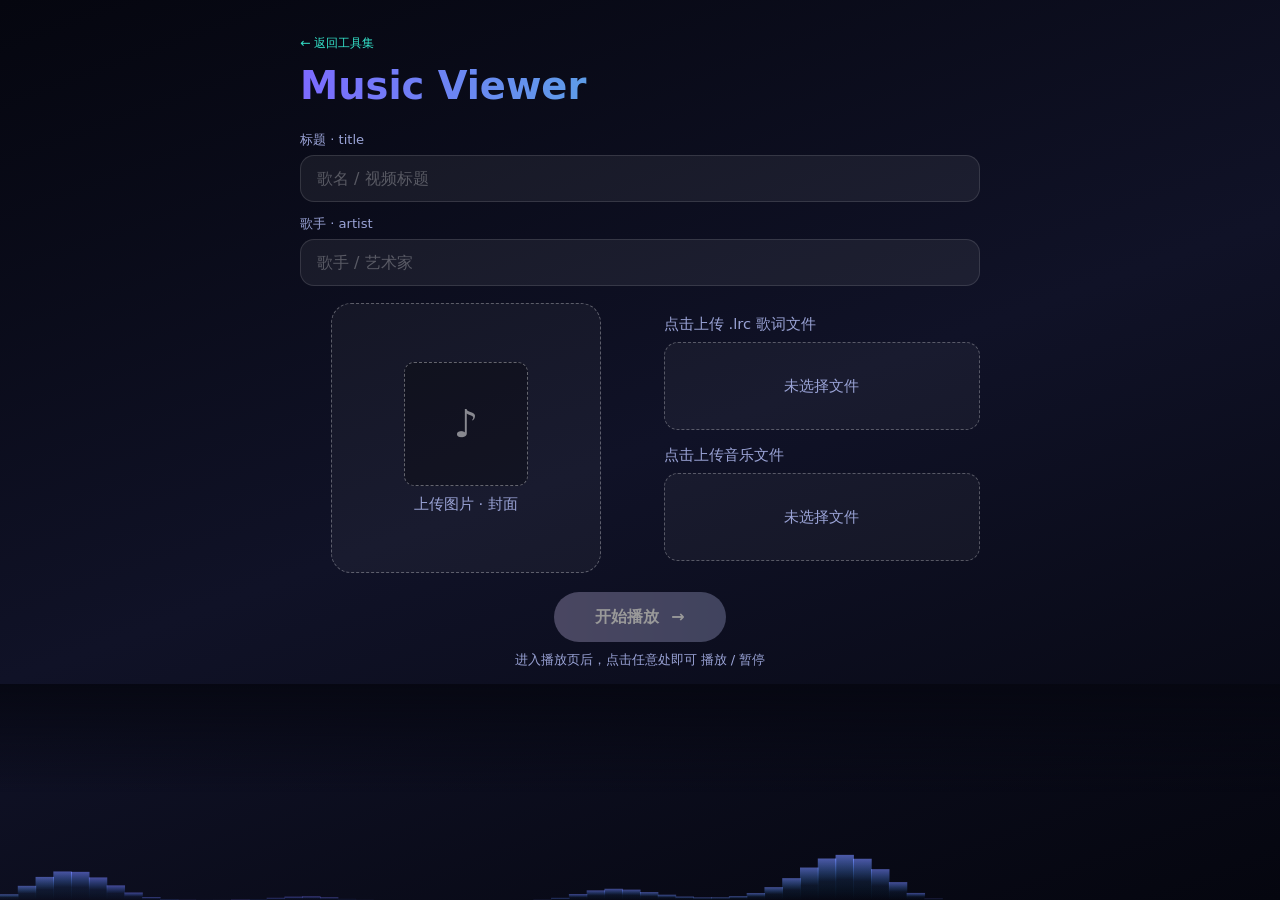
==== commit 79e2308b: "fix: phone player layout, click hint, lyrics fade, PC scrollbar, AAC - Player: cover-frame now prece" ====
--- a/music-viewer/index.html
+++ b/music-viewer/index.html
@@ -17,7 +17,6 @@
       <header class="view-header">
         <p class="crumb"><a href="../index.html">← 返回工具集</a></p>
         <h1>Music Viewer</h1>
-        <p class="sub">上传音乐与封面，生成适合录屏的音乐播放页</p>
       </header>
 
       <form id="setupForm" class="setup-form" novalidate>
@@ -59,12 +58,13 @@
           <button type="submit" id="startBtn" class="primary" disabled>
             开始播放 <span class="arr">→</span>
           </button>
+          <p class="hint-line">进入播放页后，点击任意处即可 播放 / 暂停</p>
         </div>
       </form>
     </div>
 
     <input type="file" id="fileCover" accept="image/*" hidden>
-    <input type="file" id="fileAudio" accept="audio/*,.mp3,.wav,.m4a,.ogg,.flac" hidden>
+    <input type="file" id="fileAudio" accept="audio/*,.mp3,.m4a,.aac,.wav,.ogg,.oga,.opus,.flac" hidden>
     <input type="file" id="fileLrc" accept=".lrc,.txt,text/plain" hidden>
   </section>
 
@@ -74,24 +74,21 @@
     <div class="player">
       <div class="player-main">
         <div class="art-stack">
+          <div class="cover-frame" id="coverFrame">
+            <img id="coverImg" alt="album cover">
+            <span class="cf-note">♪</span>
+          </div>
           <div class="meta">
             <h2 id="displayTitle">歌曲标题</h2>
             <p id="displayArtist">歌手</p>
           </div>
-          <div class="cover-frame" id="coverFrame">
-            <img id="coverImg" alt="album cover">
-            <span class="cf-note">♪</span>
-          </div>
         </div>
 
         <div class="lyrics-wrap">
-          <div class="lyrics-glow"></div>
           <div class="lyrics-scroller" id="lyricsScroller"></div>
         </div>
       </div>
     </div>
-
-    <div class="click-hint" id="clickHint">点击任意处 播放 / 暂停</div>
   </section>
 
   <audio id="audioEl" preload="metadata"></audio>
--- a/music-viewer/style.css
+++ b/music-viewer/style.css
@@ -35,7 +35,7 @@
 
 .aurora {
   position: absolute; left: 0; right: 0; bottom: 0;
-  height: clamp(26vh, 34vh, 46vh);
+  height: clamp(20vh, 24vh, 32vh);
   width: 100%;
   pointer-events: none;
   z-index: 0;
@@ -48,27 +48,29 @@
   position: relative; z-index: 1;
   flex: 1; min-height: 0;
   overflow-y: auto;
+  scrollbar-width: none;
+  -ms-overflow-style: none;
   width: 100%;
   max-width: 760px;
   margin: 0 auto;
-  padding: clamp(1.5rem, 5vh, 3.5rem) clamp(1.1rem, 5vw, 3rem) clamp(26vh, 34vh, 46vh);
-}
-
-.view-header { margin-bottom: clamp(1.2rem, 3vh, 2rem); }
-.crumb { font-size: .8rem; margin-bottom: .9rem; }
+  padding: clamp(1.1rem, 4vh, 2.2rem) clamp(1rem, 4vw, 2.5rem) clamp(13vh, 17vh, 22vh);
+}
+.view-body::-webkit-scrollbar { display: none; }
+
+.view-header { margin-bottom: clamp(1rem, 2.5vh, 1.6rem); }
+.crumb { font-size: .78rem; margin-bottom: .7rem; }
 .crumb a { color: var(--accent-2); text-decoration: none; }
-.view-header h1 { font-size: clamp(1.8rem, 5vw, 2.6rem); font-weight: 800;
+.view-header h1 { font-size: clamp(1.7rem, 4.5vw, 2.4rem); font-weight: 800;
   background: linear-gradient(90deg, var(--accent), var(--accent-2));
   -webkit-background-clip: text; background-clip: text; -webkit-text-fill-color: transparent; }
-.view-header .sub { margin-top: .4rem; color: var(--text-dim); font-size: .95rem; }
-
-.setup-form { display: flex; flex-direction: column; gap: 1rem; }
+
+.setup-form { display: flex; flex-direction: column; gap: .8rem; }
 
 .field { display: flex; flex-direction: column; gap: .4rem; }
 .field-label { font-size: .82rem; color: var(--text-dim); }
 .field-label.required::after { content: " *"; color: #ff7b9c; }
 .field input {
-  padding: .85em 1em;
+  padding: .8em 1em;
   border-radius: var(--radius-md);
   border: 1px solid var(--glass-border);
   background: rgba(255, 255, 255, .06);
@@ -81,18 +83,20 @@
 
 .upload-row {
   display: grid;
-  grid-template-columns: minmax(210px, 1.15fr) 1fr;
-  gap: clamp(1.5rem, 3vw, 2.6rem);
+  grid-template-columns: minmax(210px, 1.05fr) 1fr;
+  gap: clamp(1.2rem, 2.5vw, 2rem);
   margin-top: .3rem;
 }
 
 .cover-zone {
   aspect-ratio: 1;
   width: 100%;
+  max-width: 270px;
+  justify-self: center;
   border: 1.5px dashed rgba(255, 255, 255, .3);
   border-radius: var(--radius-lg);
   background: rgba(255, 255, 255, .04);
-  display: flex; flex-direction: column; align-items: center; justify-content: center; gap: .7rem;
+  display: flex; flex-direction: column; align-items: center; justify-content: center; gap: .6rem;
   transition: border-color .2s, background .2s;
 }
 .cover-zone:hover { border-color: var(--accent); background: rgba(255, 255, 255, .07); }
@@ -133,7 +137,8 @@
 .file-box.done { border-style: solid; border-color: rgba(52, 224, 200, .55); }
 .file-box.done .dz-hint { color: #bffef2; font-weight: 600; }
 
-.actions { display: flex; justify-content: center; margin-top: .5rem; }
+.actions { display: flex; flex-direction: column; align-items: center; gap: .55rem; margin-top: .4rem; }
+.hint-line { font-size: .82rem; color: var(--text-dim); }
 .primary {
   padding: .9em 2.6em;
   border-radius: 999px;
@@ -165,7 +170,7 @@
 }
 
 .art-stack {
-  display: flex; flex-direction: column; align-items: flex-start;
+  display: flex; flex-direction: column-reverse; align-items: flex-start;
   gap: clamp(.8rem, 2vh, 1.4rem);
   flex-shrink: 0;
 }
@@ -203,18 +208,6 @@
   width: min(46ch, 100%);
   height: min(54vh, 32rem);
   overflow: hidden;
-  background: var(--glass);
-  border: 1px solid var(--glass-border);
-  border-radius: var(--radius-lg);
-  backdrop-filter: blur(14px);
-  -webkit-backdrop-filter: blur(14px);
-  box-shadow: 0 14px 40px rgba(0, 0, 0, .35);
-  padding: 0 .6rem;
-}
-.lyrics-glow {
-  position: absolute; inset: 0; pointer-events: none; z-index: 1;
-  background:
-    radial-gradient(120% 60% at 50% 50%, transparent 40%, rgba(5, 6, 15, .55) 100%);
 }
 .lyrics-scroller {
   position: absolute; inset: 0;
@@ -223,6 +216,8 @@
   transition: transform .5s var(--ease);
   display: flex; flex-direction: column;
   padding: 0 .4rem;
+  -webkit-mask-image: linear-gradient(to bottom, transparent 0, #000 18%, #000 82%, transparent 100%);
+  mask-image: linear-gradient(to bottom, transparent 0, #000 18%, #000 82%, transparent 100%);
 }
 .lyric-line {
   padding: .4em .3em;
@@ -242,20 +237,6 @@
 }
 .lyric-placeholder { color: var(--text-dim); text-align: center; margin-top: 3rem; font-size: .95rem; }
 
-.click-hint {
-  position: fixed; left: 50%; top: 12%; transform: translateX(-50%);
-  z-index: 5; pointer-events: none;
-  padding: .5em 1.2em; border-radius: 999px;
-  background: rgba(10, 11, 24, .6);
-  border: 1px solid var(--glass-border);
-  color: var(--text-dim); font-size: .85rem;
-  backdrop-filter: blur(8px);
-  -webkit-backdrop-filter: blur(8px);
-  box-shadow: 0 8px 24px rgba(0, 0, 0, .3);
-  transition: opacity 1s ease;
-}
-body.playing .click-hint { opacity: 0; }
-
 /* =========================================================
    RESPONSIVE
    ========================================================= */
@@ -267,21 +248,21 @@
   .player-main {
     flex-direction: column;
     justify-content: flex-start;
-    gap: .9rem;
-    padding: 1rem .9rem .6rem;
+    align-items: center;
+    gap: 1rem;
+    padding: clamp(.9rem, 3vh, 1.4rem) .9rem 1rem;
   }
-  .art-stack { flex-direction: row; align-items: center; gap: 1rem; width: 100%; }
+  .art-stack { flex-direction: row; align-items: center; justify-content: center; gap: 1.1rem; width: 100%; }
   .meta { flex: 1; min-width: 0; }
-  .meta h2 { max-width: 100%; font-size: clamp(1.05rem, 4.6vw, 1.3rem); }
+  .meta h2 { max-width: 100%; font-size: clamp(1.05rem, 4.8vw, 1.35rem); }
   .meta p { max-width: 100%; font-size: .88rem; }
-  .cover-frame { --s: min(30vh, 46vw, 200px); }
+  .cover-frame { --s: min(27vh, 44vw, 200px); }
 
   .lyrics-wrap {
     flex: 1; min-height: 0;
     width: 100%; height: auto;
   }
   .lyric-line { font-size: .95rem; }
-  .click-hint { top: 8%; }
 
   body {
     -webkit-user-select: none; user-select: none;
